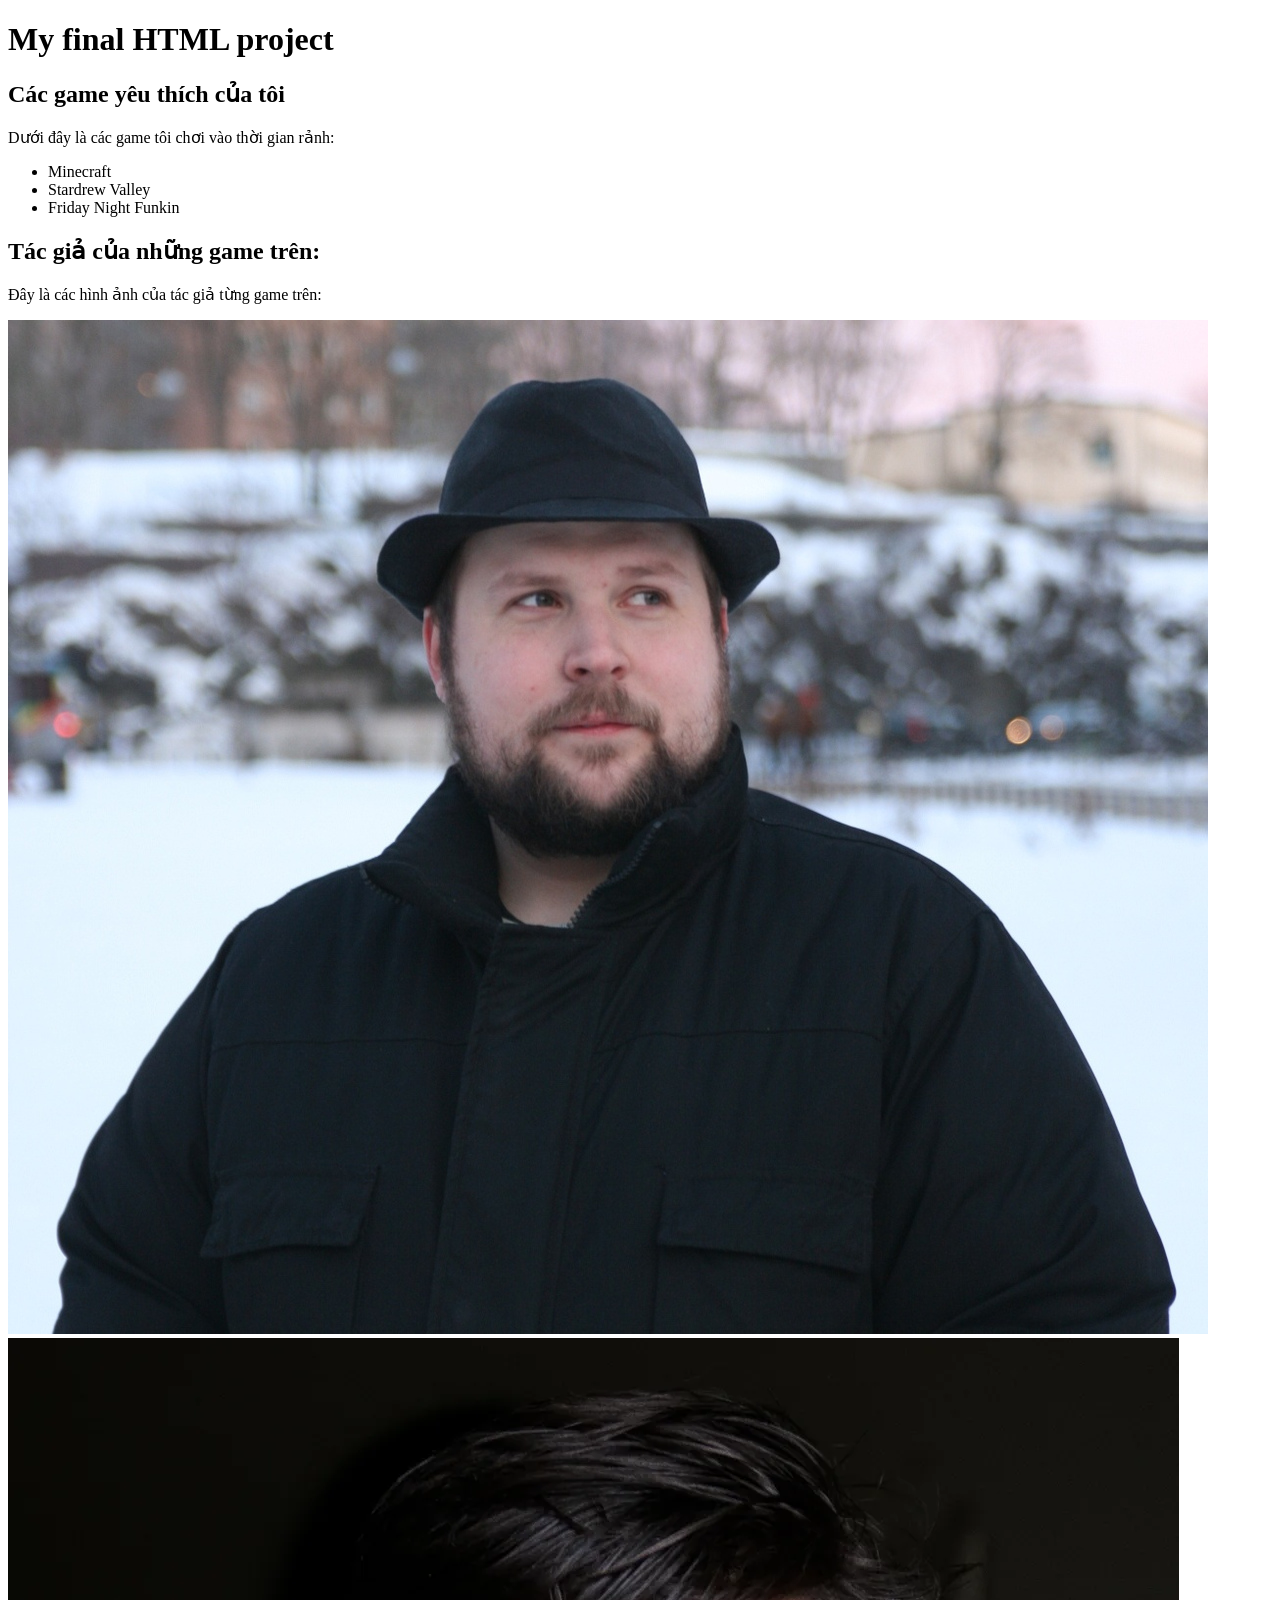
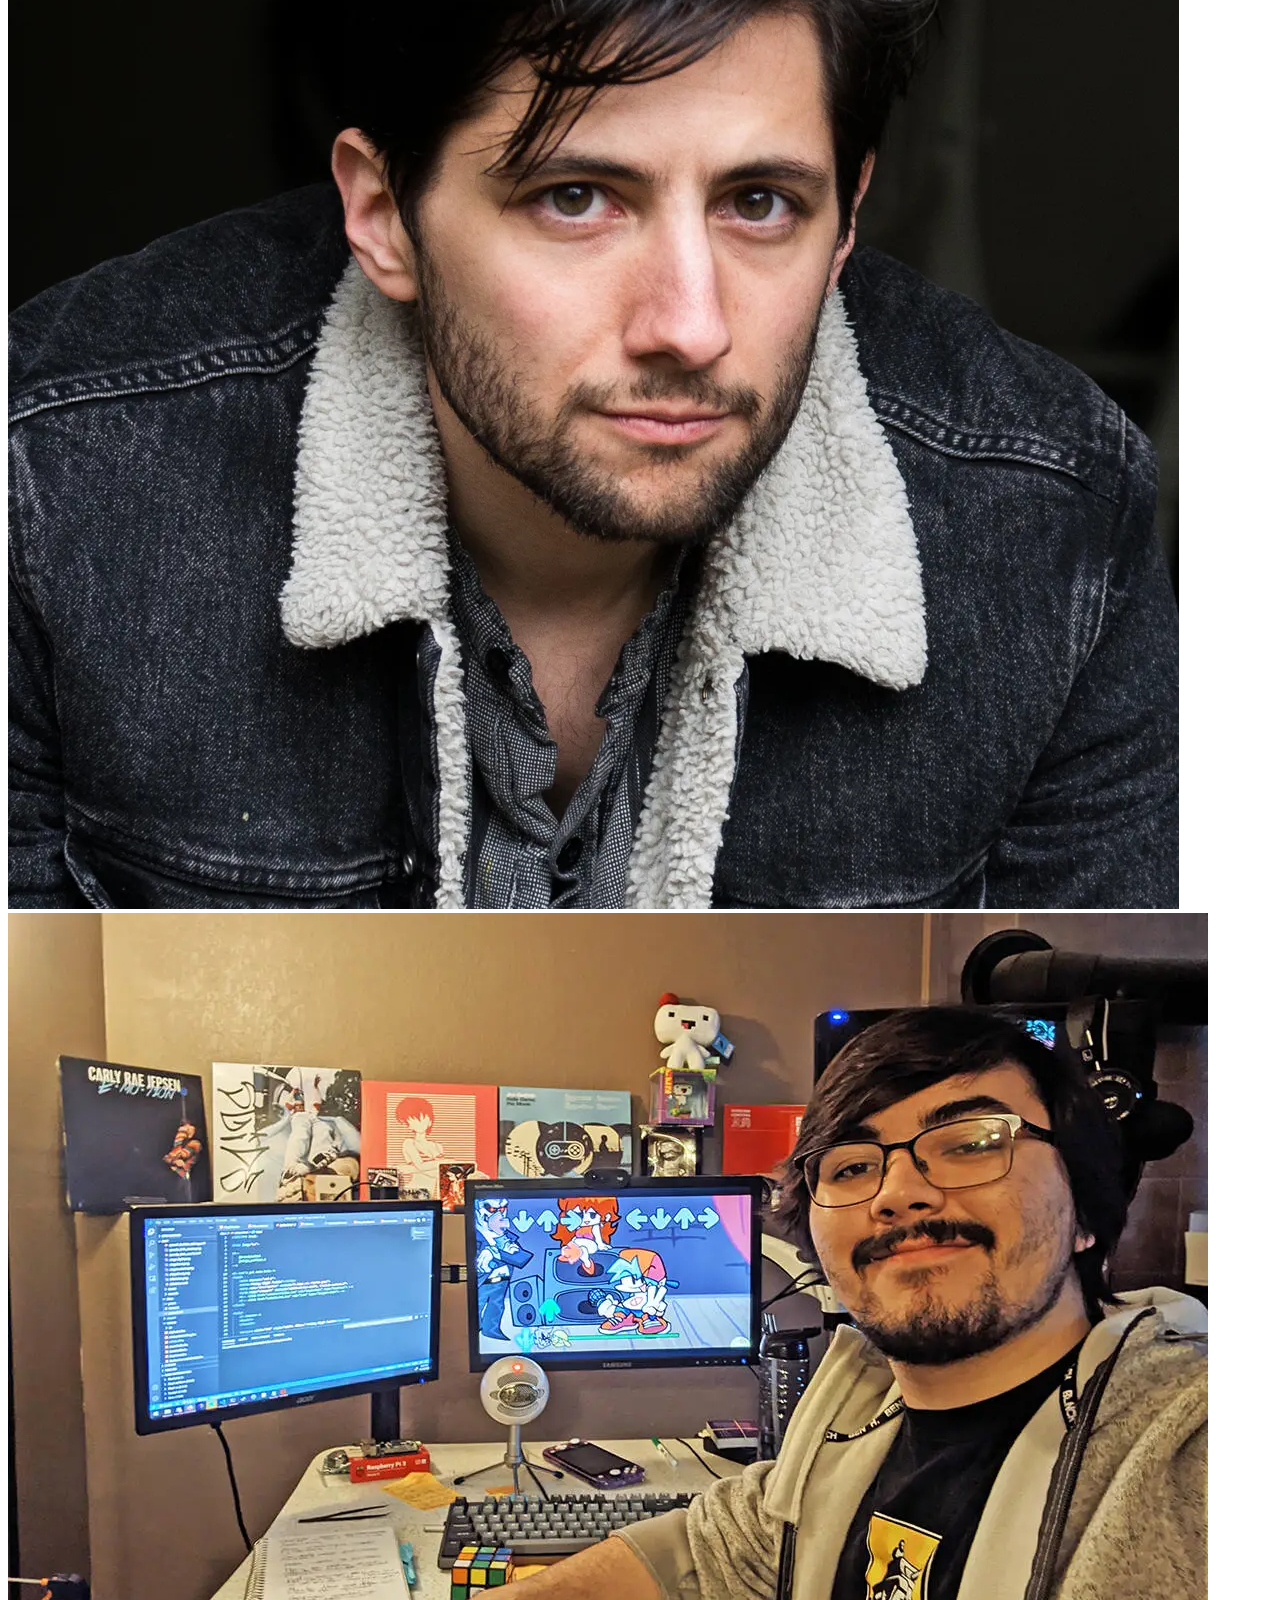
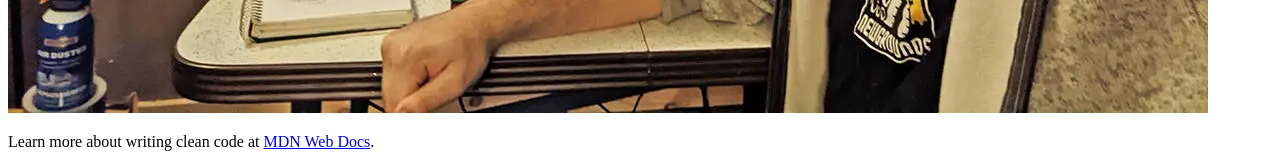
==== index.html @ ace1ad9e "Add files via upload" ====
<!DOCTYPE html>
<html lang="en">
<head>
    <meta charset="UTF-8">
    <meta name="viewport" content="width=device-width, initial-scale=1.0">
    <title>My Final Project</title>
</head>
<body>
    <main>
        <h1>My final HTML project</h1>
        
        <section>
            <h2>Các game yêu thích của tôi</h2>
            <p>Dưới đây là các game tôi chơi vào thời gian rảnh:</p>
            
            <ul>
                <li>Minecraft</li>
                <li>Stardrew Valley</li>
                <li>Friday Night Funkin</li>
            </ul>
        </section>

        <article>
            <h2>Tác giả của những game trên:</h2>
            <p>Đây là các hình ảnh của tác giả từng game trên:</p>
            
            <img src="Notch.jpg">
            <img src="Eric.jpg">
            <img src="tsb.jpg">
        </article>

        <footer>
            <p>Learn more about writing clean code at <a href="https://developer.mozilla.org/en-US/docs/Web/HTML" target="_blank" rel="noopener noreferrer">MDN Web Docs</a>.</p>
        </footer>
    </main>
</body>
</html>
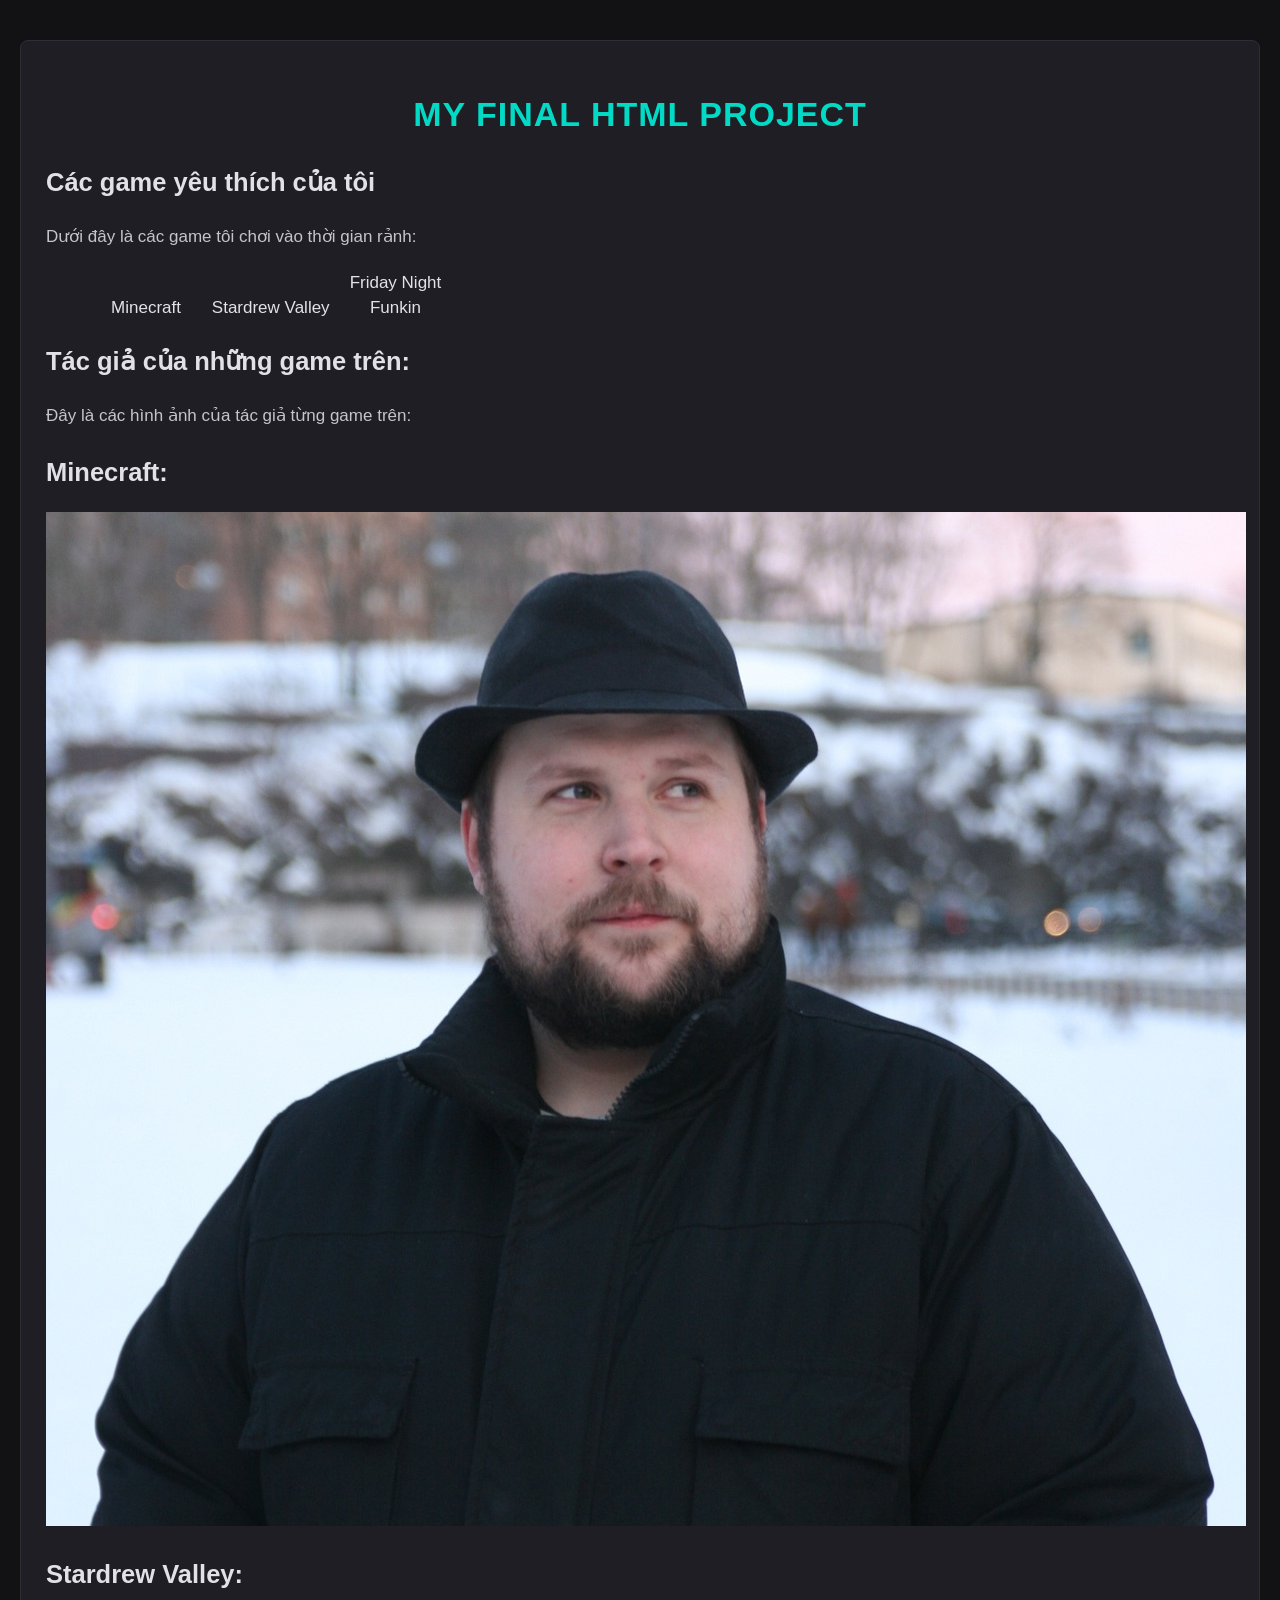
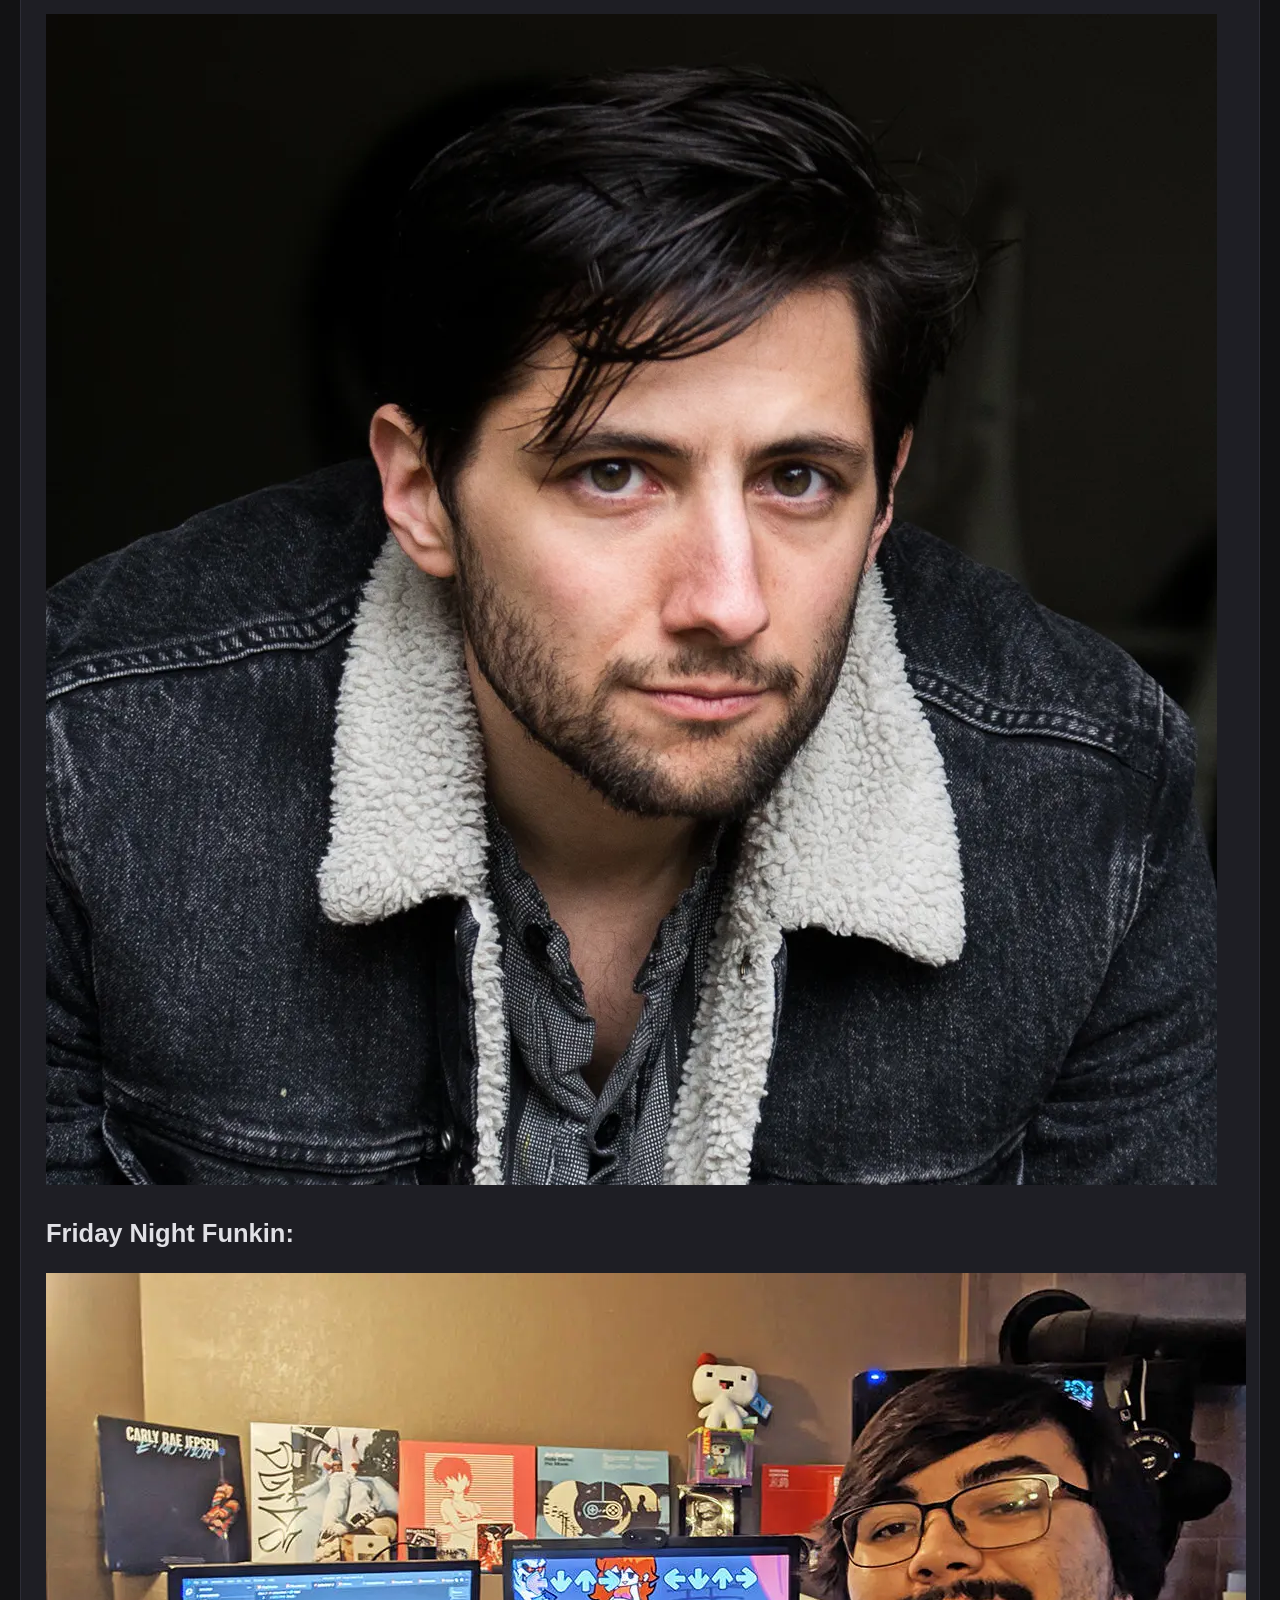
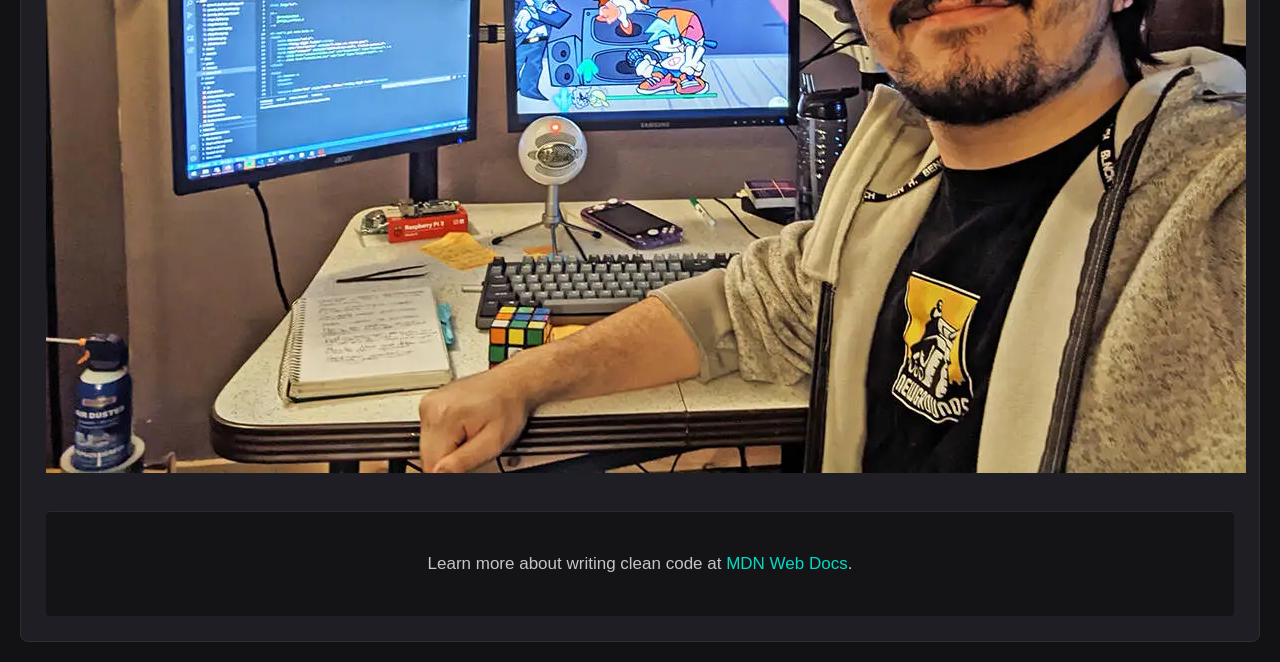
==== commit 223e3307: "Add files via upload" ====
--- a/index.html
+++ b/index.html
@@ -4,6 +4,8 @@
     <meta charset="UTF-8">
     <meta name="viewport" content="width=device-width, initial-scale=1.0">
     <title>My Final Project</title>
+
+    <link rel="stylesheet" href="style.css">
 </head>
 <body>
     <main>
@@ -24,8 +26,11 @@
             <h2>Tác giả của những game trên:</h2>
             <p>Đây là các hình ảnh của tác giả từng game trên:</p>
             
+            <h2>Minecraft: </h2>
             <img src="Notch.jpg">
+            <h2>Stardrew Valley:</h2>
             <img src="Eric.jpg">
+            <h2>Friday Night Funkin:</h2>
             <img src="tsb.jpg">
         </article>
 
--- a/style.css
+++ b/style.css
@@ -0,0 +1,84 @@
+/* Bước 3: Định dạng thẻ body (Nền tối huyền bí để làm nổi bật các thành phần khác) */
+body {
+    font-family: 'Segoe UI', Tahoma, Geneva, Verdana, sans-serif;
+    font-size: 16px;
+    line-height: 1.5;
+    margin: 0;
+    padding: 20px;
+    background-color: #121214; /* Màu nền tối chủ đạo */
+    color: #e1e1e6;            /* Màu chữ xám sáng để không bị mỏi mắt */
+}
+
+/* Bước 4: Định dạng thẻ header (Màu tím Neon cực kỳ nổi bật) */
+header {
+    background-color: #6200ee; /* Màu tím đậm nổi bật */
+    color: #ffffff;            /* Chữ màu trắng */
+    padding: 25px;
+    border-radius: 8px;
+    box-shadow: 0 4px 15px rgba(98, 0, 238, 0.3); /* Tạo hiệu ứng phát sáng nhẹ */
+}
+
+/* Bước 5: Định dạng thẻ nav (Màu tối hơn một chút để tạo chiều sâu) */
+nav {
+    background-color: #1f1f23;
+    padding: 12px;
+    border-radius: 4px;
+    border: 1px solid #323238;
+}
+
+/* Bước 8: Định dạng thẻ li (Xếp thành hàng ngang làm menu) */
+nav ul {
+    list-style-type: none;
+    padding: 0;
+    margin: 0;
+}
+
+li {
+    display: inline-block; 
+    width: 120px;          
+    text-align: center;
+}
+
+/* Bước 6: Định dạng thẻ main (Nền xám đen cao cấp, làm nổi bật nội dung bên trong) */
+main {
+    background-color: #1e1e24; /* Nền khu vực nội dung chính */
+    font-size: 17px;
+    padding: 25px;
+    margin-top: 20px;
+    border-radius: 8px;
+    border: 1px solid #2e2e38;
+}
+
+/* Bước 9: Định dạng thẻ h1 (Màu xanh ngọc Cyan - cực kỳ nổi bật trên nền tối) */
+h1 {
+    text-align: center;
+    font-family: 'Helvetica Neue', Helvetica, Arial, sans-serif;
+    color: #03dac6; /* Màu xanh ngọc dạ quang */
+    text-transform: uppercase; /* Viết hoa toàn bộ tiêu đề cho cá tính */
+    letter-spacing: 1px;       /* Giãn khoảng cách chữ */
+}
+
+/* Bước 10: Định dạng thẻ p (Màu chữ trắng mờ giúp đọc nội dung dễ chịu) */
+p {
+    line-height: 1.8;
+    color: #c4c4cc; 
+}
+
+/* Bước 7: Định dạng thẻ footer (Nền tối đồng bộ) */
+footer {
+    background-color: #141416;
+    padding: 20px;
+    text-align: center;
+    margin-top: 30px;
+    border-radius: 4px;
+    border-top: 1px solid #29292e;
+}
+
+/* Màu liên kết trong footer để nổi bật và dễ nhìn thấy */
+footer a {
+    color: #03dac6;
+    text-decoration: none;
+}
+footer a:hover {
+    text-decoration: underline; /* Gạch chân khi di chuột vào */
+}
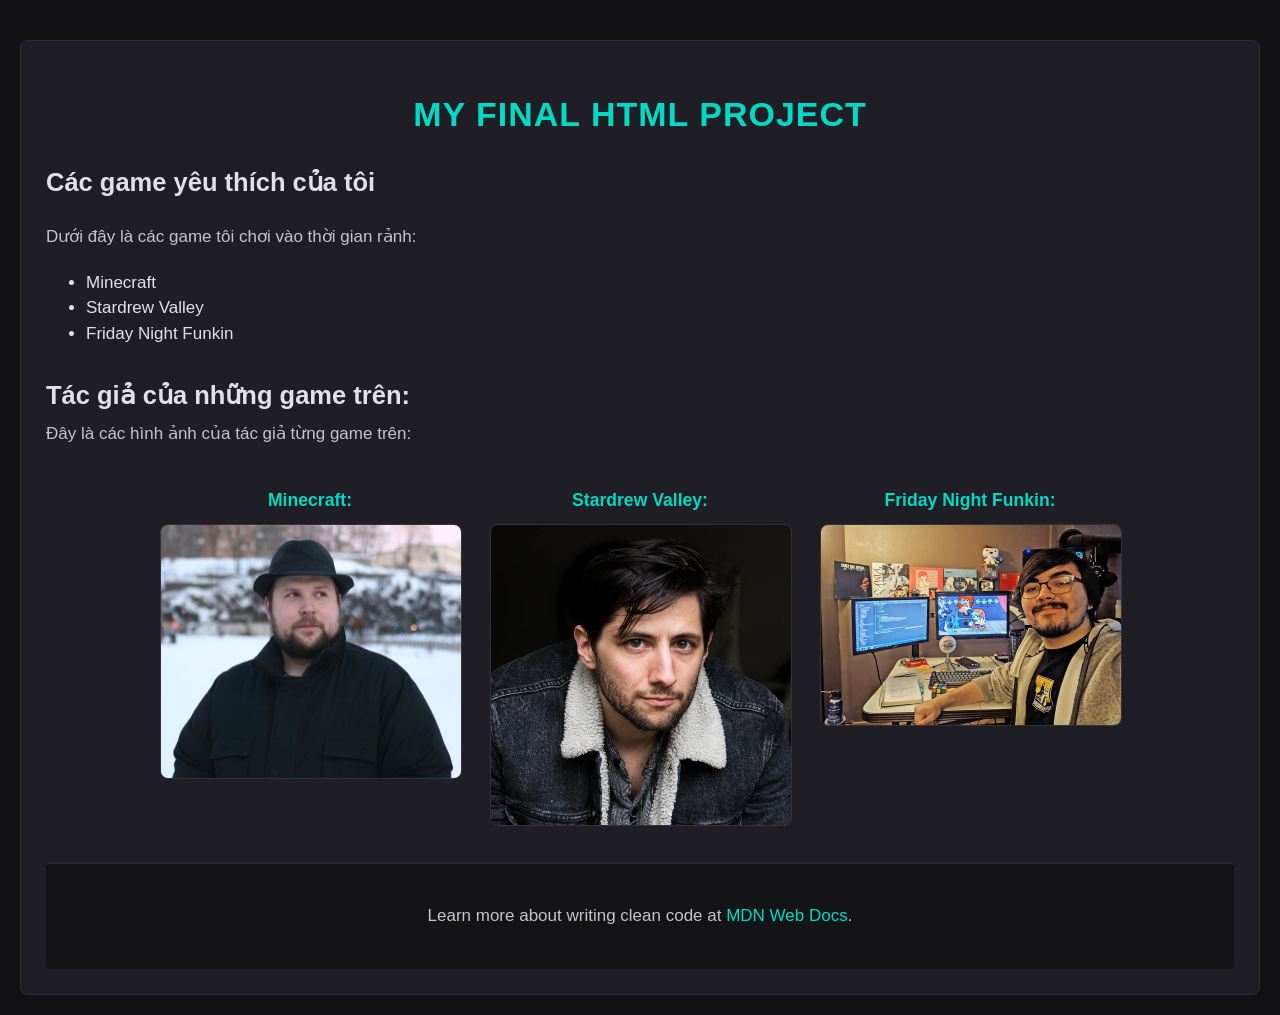
==== commit 37adf5d3: "Add files via upload" ====
--- a/index.html
+++ b/index.html
@@ -4,14 +4,15 @@
     <meta charset="UTF-8">
     <meta name="viewport" content="width=device-width, initial-scale=1.0">
     <title>My Final Project</title>
-
     <link rel="stylesheet" href="style.css">
 </head>
 <body>
-    <main>
+    <a href="#main-content" class="skip-link">Skip to Main Content</a>
+
+    <main id="main-content">
         <h1>My final HTML project</h1>
         
-        <section>
+        <section class="intro-section"> 
             <h2>Các game yêu thích của tôi</h2>
             <p>Dưới đây là các game tôi chơi vào thời gian rảnh:</p>
             
@@ -22,16 +23,26 @@
             </ul>
         </section>
 
-        <article>
-            <h2>Tác giả của những game trên:</h2>
-            <p>Đây là các hình ảnh của tác giả từng game trên:</p>
+        <article class="authors-section">
+            <div class="section-header">
+                <h2>Tác giả của những game trên:</h2>
+                <p>Đây là các hình ảnh của tác giả từng game trên:</p>
+            </div>
             
-            <h2>Minecraft: </h2>
-            <img src="Notch.jpg">
-            <h2>Stardrew Valley:</h2>
-            <img src="Eric.jpg">
-            <h2>Friday Night Funkin:</h2>
-            <img src="tsb.jpg">
+            <div class="flex-container">
+                <div class="game-card">
+                    <h3>Minecraft:</h3>
+                    <img src="Notch.jpg" alt="Notch">
+                </div>
+                <div class="game-card">
+                    <h3>Stardrew Valley:</h3>
+                    <img src="Eric.jpg" alt="Eric">
+                </div>
+                <div class="game-card">
+                    <h3>Friday Night Funkin:</h3>
+                    <img src="tsb.jpg" alt="tsb">
+                </div>
+            </div>
         </article>
 
         <footer>
--- a/style.css
+++ b/style.css
@@ -1,47 +1,61 @@
-/* Bước 3: Định dạng thẻ body (Nền tối huyền bí để làm nổi bật các thành phần khác) */
 body {
     font-family: 'Segoe UI', Tahoma, Geneva, Verdana, sans-serif;
     font-size: 16px;
     line-height: 1.5;
     margin: 0;
     padding: 20px;
-    background-color: #121214; /* Màu nền tối chủ đạo */
-    color: #e1e1e6;            /* Màu chữ xám sáng để không bị mỏi mắt */
+    background-color: #121214; 
+    color: #e1e1e6;            
 }
 
-/* Bước 4: Định dạng thẻ header (Màu tím Neon cực kỳ nổi bật) */
+h1 {
+    text-align: center;
+    font-family: 'Helvetica Neue', Helvetica, Arial, sans-serif;
+    color: #03dac6; 
+    text-transform: uppercase; 
+    letter-spacing: 1px;       
+}
+
+p {
+    line-height: 1.8;
+    color: #c4c4cc; 
+}
+
 header {
-    background-color: #6200ee; /* Màu tím đậm nổi bật */
-    color: #ffffff;            /* Chữ màu trắng */
+    background-color: #6200ee;
+    color: #ffffff;            
     padding: 25px;
     border-radius: 8px;
-    box-shadow: 0 4px 15px rgba(98, 0, 238, 0.3); /* Tạo hiệu ứng phát sáng nhẹ */
+    box-shadow: 0 4px 15px rgba(98, 0, 238, 0.3); 
 }
 
-/* Bước 5: Định dạng thẻ nav (Màu tối hơn một chút để tạo chiều sâu) */
 nav {
     background-color: #1f1f23;
     padding: 12px;
     border-radius: 4px;
     border: 1px solid #323238;
+    display: inline-block;
+    width: 80%;
 }
 
-/* Bước 8: Định dạng thẻ li (Xếp thành hàng ngang làm menu) */
+nav img {
+    width: 10%;
+}
+
 nav ul {
     list-style-type: none;
     padding: 0;
     margin: 0;
 }
 
-li {
+/*li {
     display: inline-block; 
     width: 120px;          
     text-align: center;
-}
+}*/
 
-/* Bước 6: Định dạng thẻ main (Nền xám đen cao cấp, làm nổi bật nội dung bên trong) */
 main {
-    background-color: #1e1e24; /* Nền khu vực nội dung chính */
+    background-color: #1e1e24;
     font-size: 17px;
     padding: 25px;
     margin-top: 20px;
@@ -49,22 +63,6 @@
     border: 1px solid #2e2e38;
 }
 
-/* Bước 9: Định dạng thẻ h1 (Màu xanh ngọc Cyan - cực kỳ nổi bật trên nền tối) */
-h1 {
-    text-align: center;
-    font-family: 'Helvetica Neue', Helvetica, Arial, sans-serif;
-    color: #03dac6; /* Màu xanh ngọc dạ quang */
-    text-transform: uppercase; /* Viết hoa toàn bộ tiêu đề cho cá tính */
-    letter-spacing: 1px;       /* Giãn khoảng cách chữ */
-}
-
-/* Bước 10: Định dạng thẻ p (Màu chữ trắng mờ giúp đọc nội dung dễ chịu) */
-p {
-    line-height: 1.8;
-    color: #c4c4cc; 
-}
-
-/* Bước 7: Định dạng thẻ footer (Nền tối đồng bộ) */
 footer {
     background-color: #141416;
     padding: 20px;
@@ -74,11 +72,82 @@
     border-top: 1px solid #29292e;
 }
 
-/* Màu liên kết trong footer để nổi bật và dễ nhìn thấy */
 footer a {
     color: #03dac6;
     text-decoration: none;
 }
+
 footer a:hover {
-    text-decoration: underline; /* Gạch chân khi di chuột vào */
+    text-decoration: underline;
+}
+
+.authors-section {
+    margin-top: 30px;
+    text-align: left;
+}
+
+.section-header h2 {
+    margin-bottom: 5px;
+    text-align: left;
+}
+
+.section-header p {
+    margin-top: 0;
+    text-align: left;
+}
+
+.grid {
+    display: grid;
+    grid-template-columns: 40% 40%;
+    justify-content: space-around;
+    align-items: center;       
+    row-gap: 20px;              
+}
+
+.grid img {
+    width: 100%;                 
+    display: block;
+}
+
+.flex-container {
+    display: flex;
+    flex-wrap: wrap;              
+    justify-content: center;      
+    gap: 30px;                    
+    margin-top: 20px;
+}
+
+.game-card {
+    text-align: center; 
+    flex: 1;
+    min-width: 200px;
+    max-width: 300px; 
+}
+
+.game-card img {
+    width: 100%;     
+    height: auto;
+    border-radius: 8px;
+    border: 1px solid #323238;
+}
+
+.game-card h3 {
+    color: #03dac6;
+    margin-bottom: 10px;
+    font-size: 1.1rem;
+}
+
+.skip-link {
+    position: absolute;
+    top: -40px;
+    left: 0;
+    background: #6200ee;
+    color: white;
+    padding: 8px;
+    z-index: 100;
+    text-decoration: none;
+}
+
+.skip-link:focus {
+    top: 0;
 }
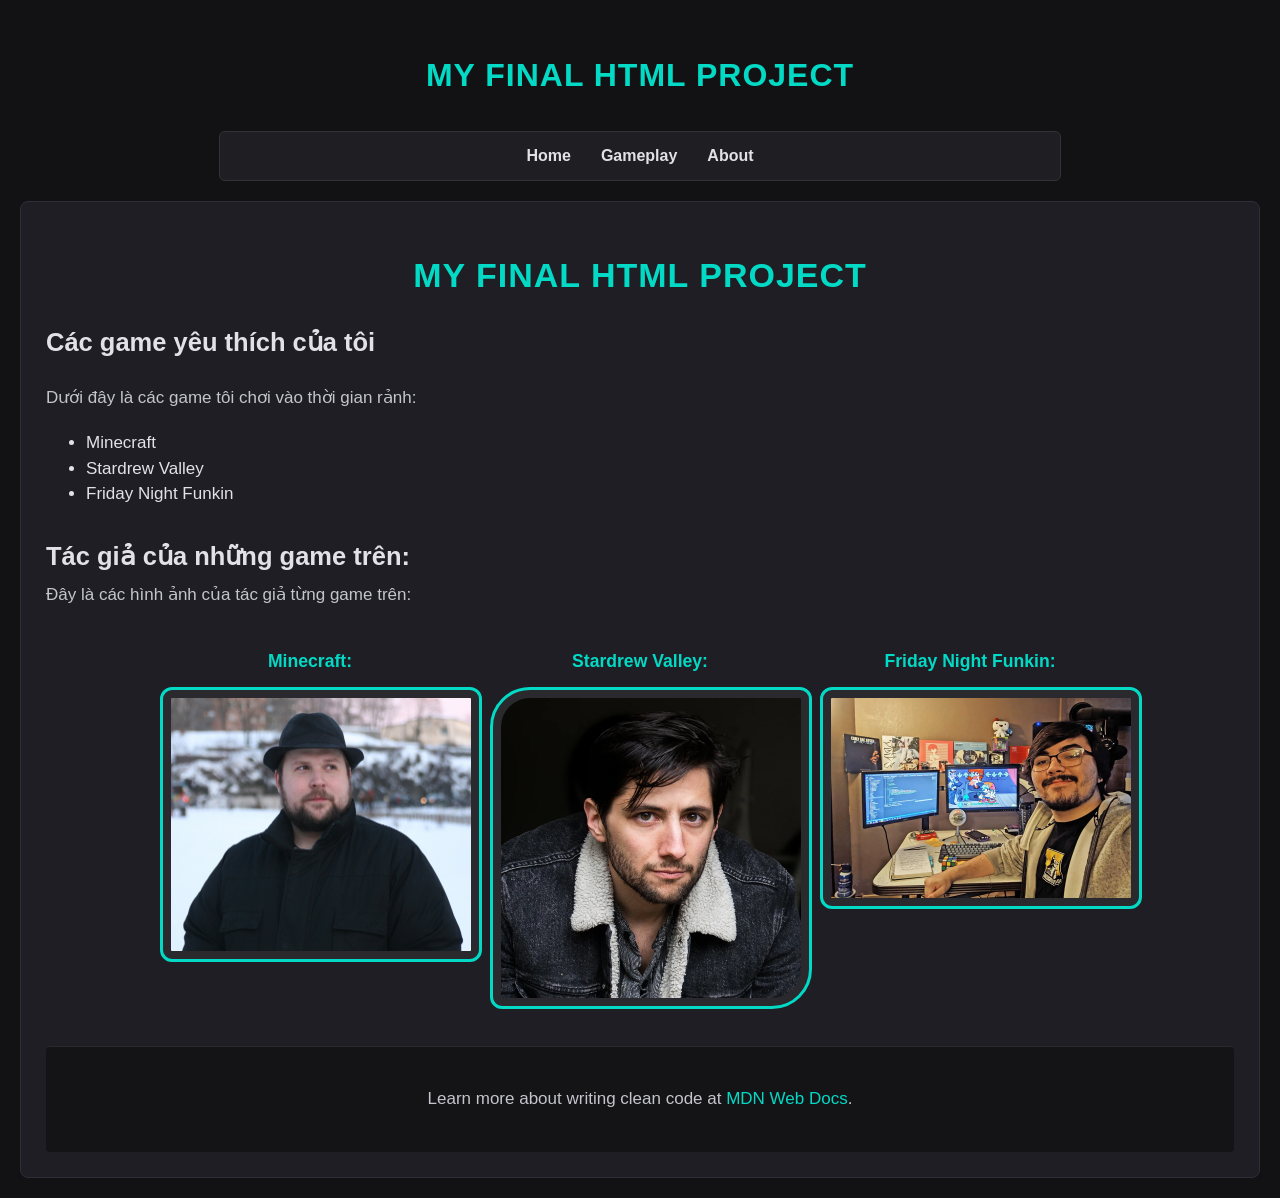
==== commit fcc3498c: "Add files via upload" ====
--- a/index.html
+++ b/index.html
@@ -3,11 +3,21 @@
 <head>
     <meta charset="UTF-8">
     <meta name="viewport" content="width=device-width, initial-scale=1.0">
-    <title>My Final Project</title>
+    <header>
+        <h1>My final HTML project</h1>
+    </header>
     <link rel="stylesheet" href="style.css">
 </head>
 <body>
     <a href="#main-content" class="skip-link">Skip to Main Content</a>
+
+    <nav>
+        <ul>
+            <li><a href="index.html">Home</a></li>
+            <li><a href="gameplay.html">Gameplay</a></li>
+            <li><a href="about.html">About</a></li>
+        </ul>
+    </nav>
 
     <main id="main-content">
         <h1>My final HTML project</h1>
--- a/style.css
+++ b/style.css
@@ -22,37 +22,41 @@
 }
 
 header {
-    background-color: #6200ee;
+    background-color: transparent;
     color: #ffffff;            
-    padding: 25px;
-    border-radius: 8px;
-    box-shadow: 0 4px 15px rgba(98, 0, 238, 0.3); 
+    padding: 10px 0;               
+    text-align: center;
+    box-shadow: none;              
 }
 
 nav {
     background-color: #1f1f23;
-    padding: 12px;
-    border-radius: 4px;
+    padding: 12px 20px;
+    border-radius: 6px;
     border: 1px solid #323238;
-    display: inline-block;
-    width: 80%;
-}
-
-nav img {
-    width: 10%;
+    margin: 0 auto 20px auto;
+    max-width: 800px;
 }
 
 nav ul {
     list-style-type: none;
     padding: 0;
     margin: 0;
+    display: flex;             
+    justify-content: center;   
+    gap: 30px;                 
 }
 
-/*li {
-    display: inline-block; 
-    width: 120px;          
-    text-align: center;
-}*/
+nav ul li a {
+    color: #e1e1e6;
+    text-decoration: none;
+    font-weight: 600;
+    transition: color 0.2s ease; 
+}
+
+nav ul li a:hover {
+    color: #03dac6;            
+}
 
 main {
     background-color: #1e1e24;
@@ -98,15 +102,10 @@
 
 .grid {
     display: grid;
-    grid-template-columns: 40% 40%;
+    grid-template-columns: 1fr 1fr; 
     justify-content: space-around;
-    align-items: center;       
-    row-gap: 20px;              
-}
-
-.grid img {
-    width: 100%;                 
-    display: block;
+    gap: 30px;
+    margin-bottom: 30px;             
 }
 
 .flex-container {
@@ -120,21 +119,35 @@
 .game-card {
     text-align: center; 
     flex: 1;
-    min-width: 200px;
+    min-width: 220px;
     max-width: 300px; 
+}
+
+.game-card h3 {
+    color: #03dac6;
+    margin-bottom: 12px;
+    font-size: 1.1rem;
 }
 
 .game-card img {
     width: 100%;     
     height: auto;
-    border-radius: 8px;
-    border: 1px solid #323238;
+    background-color: #29292e;   
+    border: 3px solid #03dac6;   
+    padding: 8px;                
+    border-radius: 12px;         
+    transition: transform 0.3s ease, border-color 0.3s ease, box-shadow 0.3s ease;
 }
 
-.game-card h3 {
-    color: #03dac6;
-    margin-bottom: 10px;
-    font-size: 1.1rem;
+.game-card img:hover {
+    transform: scale(1.05);      
+    border-color: #6200ee;       
+    box-shadow: 0 10px 20px rgba(3, 218, 198, 0.3); 
+    cursor: pointer;
+}
+
+.flex-container .game-card:nth-child(even) img {
+    border-radius: 40px 12px 40px 12px; 
 }
 
 .skip-link {
@@ -143,11 +156,13 @@
     left: 0;
     background: #6200ee;
     color: white;
-    padding: 8px;
+    padding: 8px 12px;
     z-index: 100;
     text-decoration: none;
+    border-radius: 0 0 4px 4px;
+    transition: top 0.2s ease;
 }
 
 .skip-link:focus {
-    top: 0;
+    top: 0; 
 }
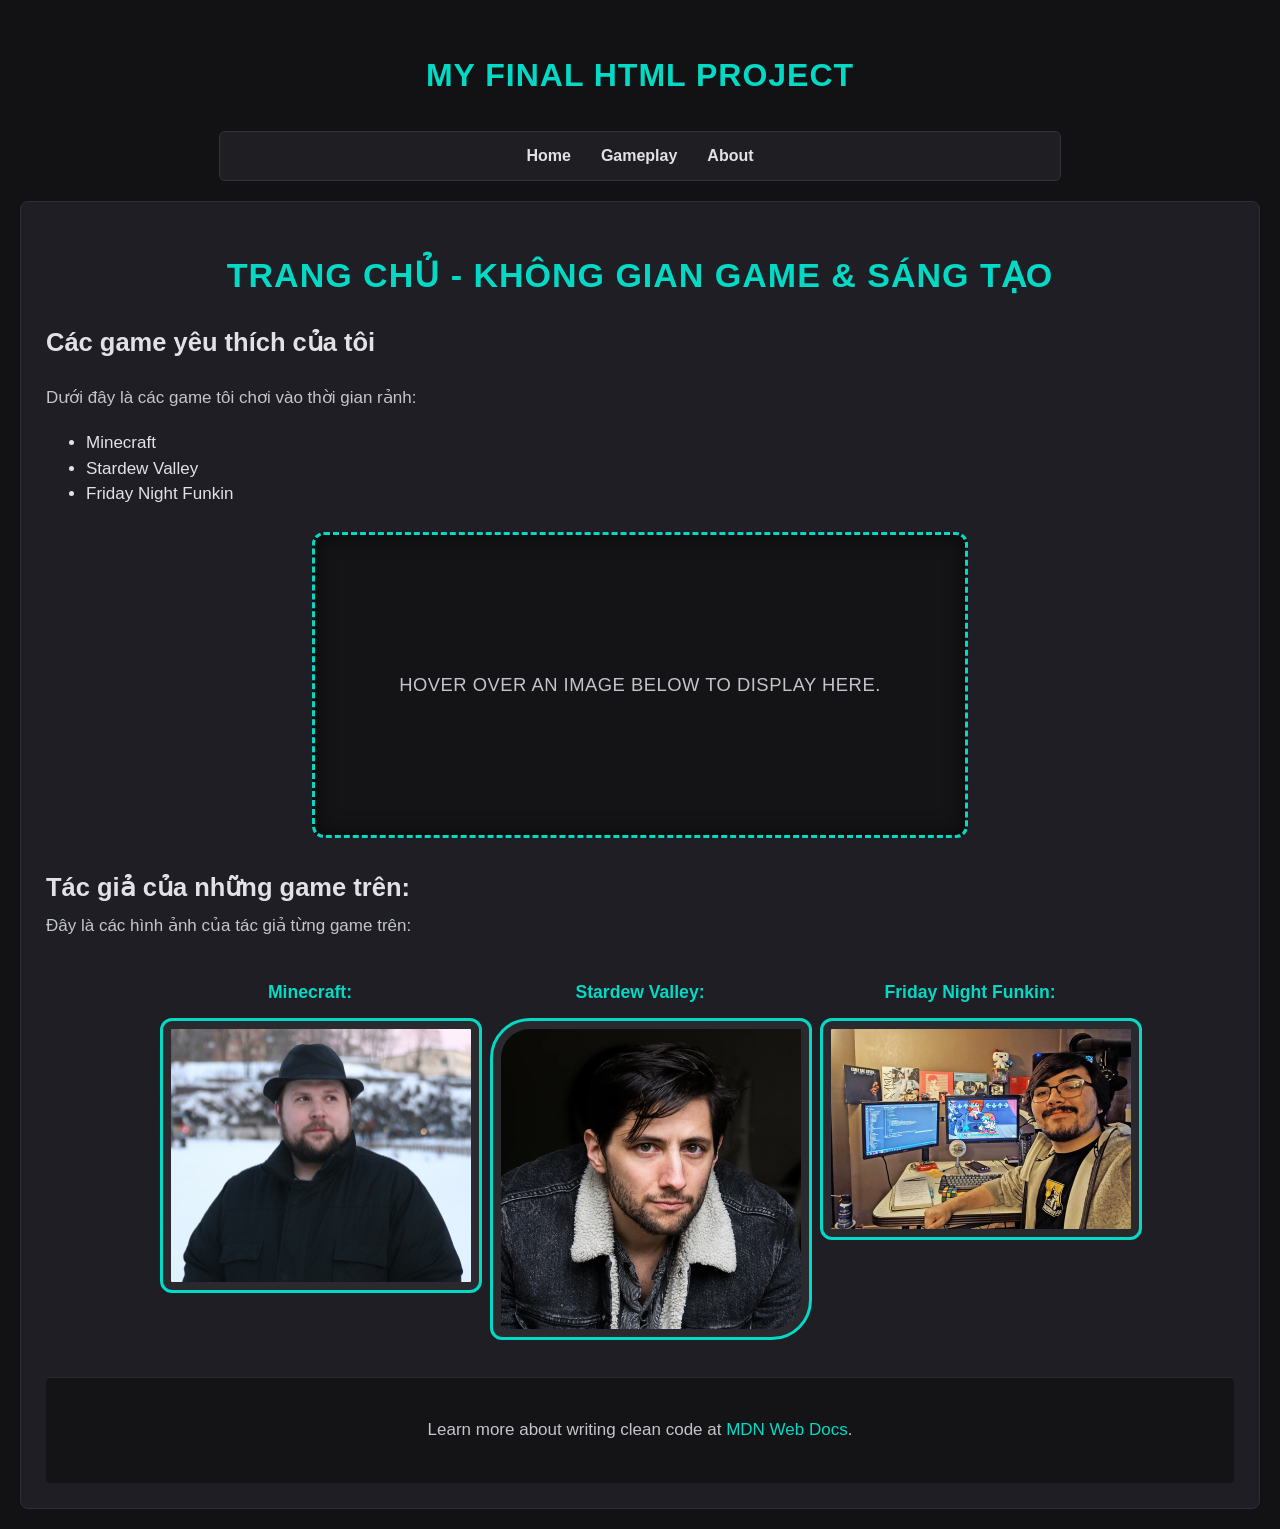
==== commit f766aa65: "Add files via upload" ====
--- a/index.html
+++ b/index.html
@@ -3,13 +3,15 @@
 <head>
     <meta charset="UTF-8">
     <meta name="viewport" content="width=device-width, initial-scale=1.0">
-    <header>
-        <h1>My final HTML project</h1>
-    </header>
+    <title>My Final Project</title>
     <link rel="stylesheet" href="style.css">
 </head>
 <body>
     <a href="#main-content" class="skip-link">Skip to Main Content</a>
+
+    <header>
+        <h1>My final HTML project</h1>
+    </header>
 
     <nav>
         <ul>
@@ -20,7 +22,7 @@
     </nav>
 
     <main id="main-content">
-        <h1>My final HTML project</h1>
+        <h1>Trang chủ - Không gian Game & Sáng tạo</h1>
         
         <section class="intro-section"> 
             <h2>Các game yêu thích của tôi</h2>
@@ -28,10 +30,13 @@
             
             <ul>
                 <li>Minecraft</li>
-                <li>Stardrew Valley</li>
-                <li>Friday Night Funkin</li>
+                <li>Stardew Valley</li> <li>Friday Night Funkin</li>
             </ul>
         </section>
+
+        <div id="image">
+            Hover over an image below to display here.
+        </div>
 
         <article class="authors-section">
             <div class="section-header">
@@ -45,8 +50,7 @@
                     <img src="Notch.jpg" alt="Notch">
                 </div>
                 <div class="game-card">
-                    <h3>Stardrew Valley:</h3>
-                    <img src="Eric.jpg" alt="Eric">
+                    <h3>Stardew Valley:</h3> <img src="Eric.jpg" alt="Eric">
                 </div>
                 <div class="game-card">
                     <h3>Friday Night Funkin:</h3>
@@ -59,5 +63,6 @@
             <p>Learn more about writing clean code at <a href="https://developer.mozilla.org/en-US/docs/Web/HTML" target="_blank" rel="noopener noreferrer">MDN Web Docs</a>.</p>
         </footer>
     </main>
+    <script src="script.js"></script>
 </body>
 </html>
--- a/style.css
+++ b/style.css
@@ -165,4 +165,26 @@
 
 .skip-link:focus {
     top: 0; 
+}
+
+#image {
+    width: 100%;
+    max-width: 650px;
+    height: 300px;
+    margin: 25px auto;
+    border: 3px dashed #03dac6;
+    border-radius: 12px;
+    background-color: #141416;
+    background-size: cover;
+    background-position: center;
+    background-repeat: no-repeat;
+    color: #c4c4cc;
+    text-align: center;
+    line-height: 300px; /* Căn giữa câu thông báo theo chiều dọc */
+    font-size: 1.15rem;
+    font-weight: 500;
+    text-transform: uppercase;
+    letter-spacing: 0.5px;
+    transition: background-image 0.25s ease-in-out, color 0.2s ease;
+    box-shadow: inset 0 0 20px rgba(0, 0, 0, 0.6);
 }
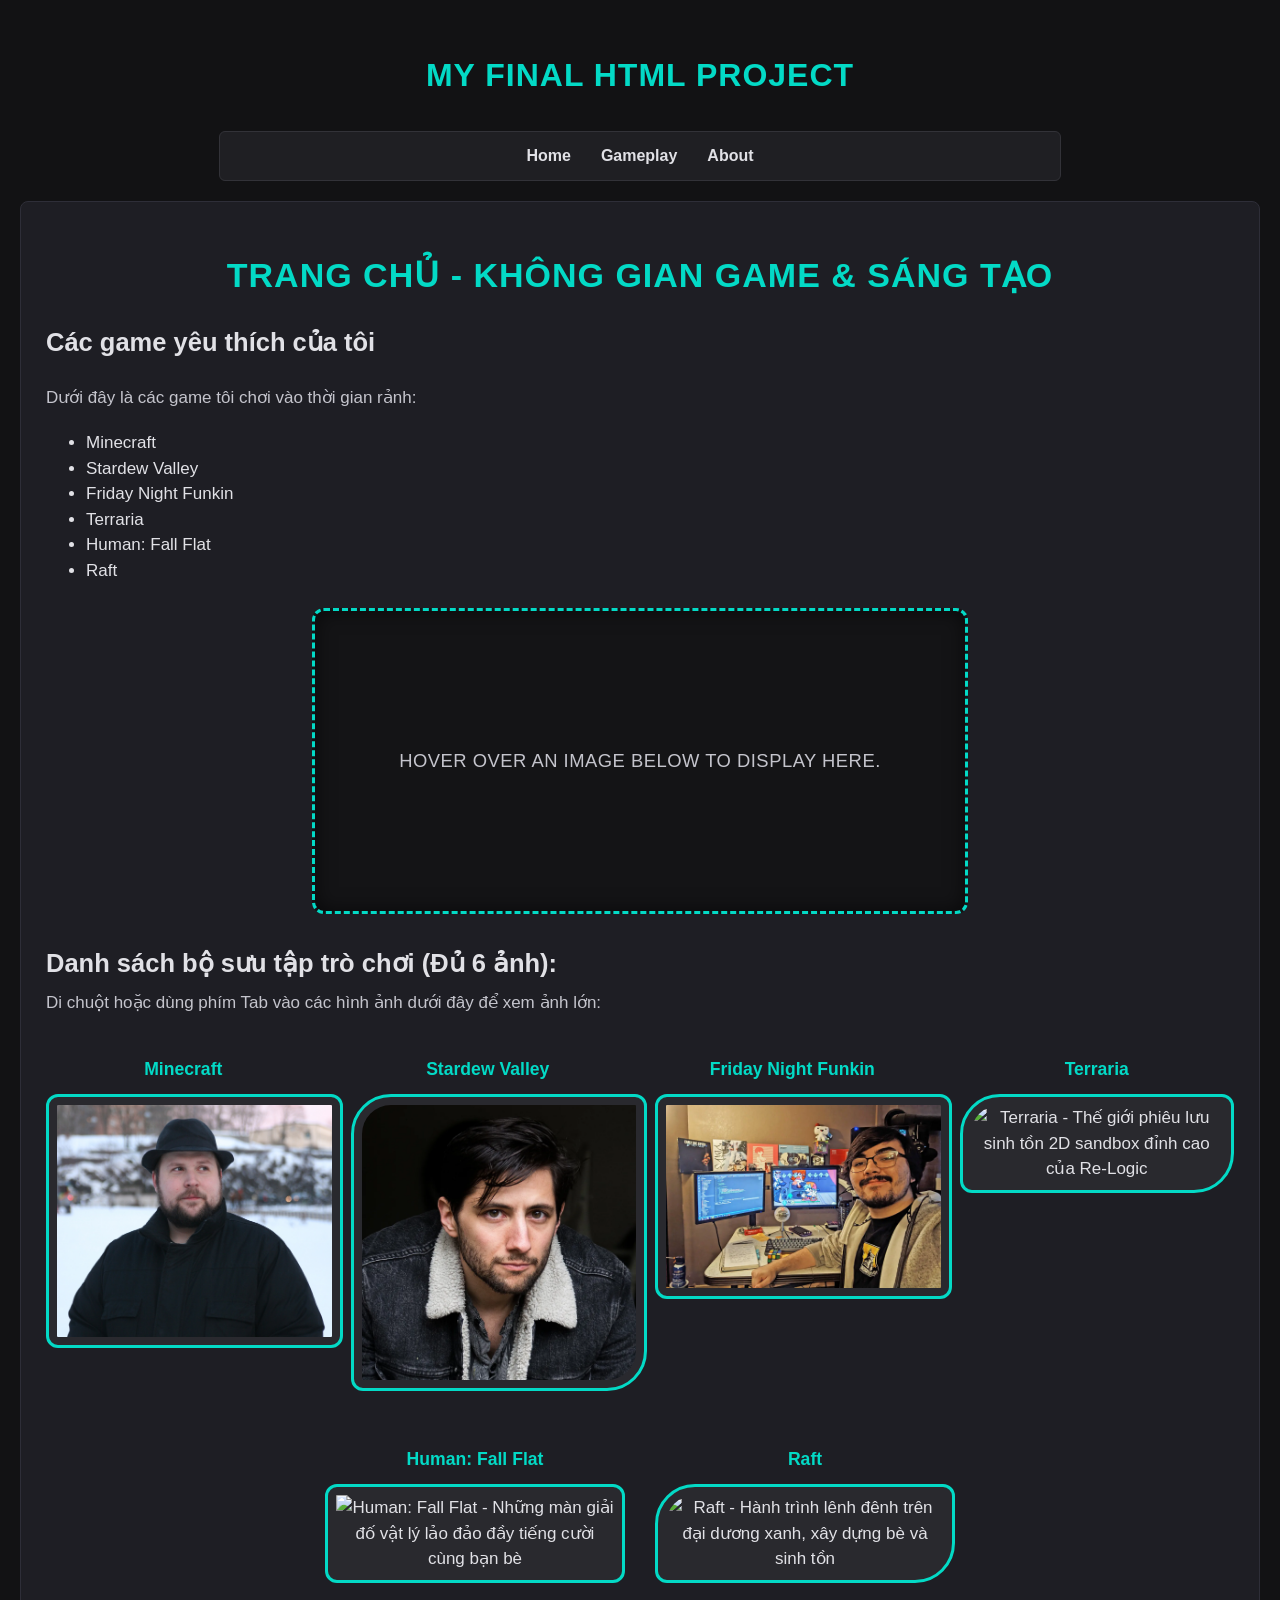
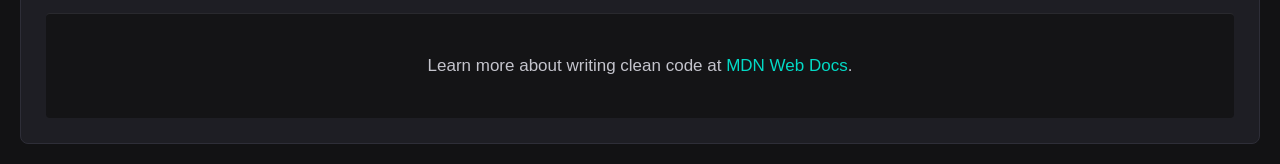
==== commit 5543199d: "Add files via upload" ====
--- a/index.html
+++ b/index.html
@@ -30,7 +30,11 @@
             
             <ul>
                 <li>Minecraft</li>
-                <li>Stardew Valley</li> <li>Friday Night Funkin</li>
+                <li>Stardew Valley</li>
+                <li>Friday Night Funkin</li>
+                <li>Terraria</li>
+                <li>Human: Fall Flat</li>
+                <li>Raft</li>
             </ul>
         </section>
 
@@ -40,21 +44,35 @@
 
         <article class="authors-section">
             <div class="section-header">
-                <h2>Tác giả của những game trên:</h2>
-                <p>Đây là các hình ảnh của tác giả từng game trên:</p>
+                <h2>Danh sách bộ sưu tập trò chơi (Đủ 6 ảnh):</h2>
+                <p>Di chuột hoặc dùng phím Tab vào các hình ảnh dưới đây để xem ảnh lớn:</p>
             </div>
             
             <div class="flex-container">
                 <div class="game-card">
-                    <h3>Minecraft:</h3>
-                    <img src="Notch.jpg" alt="Notch">
+                    <h3>Minecraft</h3>
+                    <img src="Notch.jpg" alt="Notch - Người đặt nền móng vĩ đại cho thế giới khối vuông Minecraft">
                 </div>
                 <div class="game-card">
-                    <h3>Stardew Valley:</h3> <img src="Eric.jpg" alt="Eric">
+                    <h3>Stardew Valley</h3>
+                    <img src="Eric.jpg" alt="Eric Barone - Nhà phát triển thiên tài một mình tạo nên Stardew Valley">
                 </div>
                 <div class="game-card">
-                    <h3>Friday Night Funkin:</h3>
-                    <img src="tsb.jpg" alt="tsb">
+                    <h3>Friday Night Funkin</h3>
+                    <img src="tsb.jpg" alt="The Funkin Crew - Đội ngũ đứng sau những giai điệu bắt tai của FNF">
+                </div>
+                
+                <div class="game-card">
+                    <h3>Terraria</h3>
+                    <img src="https://upload.wikimedia.org/wikipedia/commons/thumb/e/ee/Andrew_Spinks_%28cropped%29.jpg/500px-Andrew_Spinks_%28cropped%29.jpg" alt="Terraria - Thế giới phiêu lưu sinh tồn 2D sandbox đỉnh cao của Re-Logic">
+                </div>
+                <div class="game-card">
+                    <h3>Human: Fall Flat</h3>
+                    <img src="https://upload.wikimedia.org/wikipedia/en/thumb/e/e5/Human_Fall_Flat_cover_art.jpg/250px-Human_Fall_Flat_cover_art.jpg" alt="Human: Fall Flat - Những màn giải đố vật lý lảo đảo đầy tiếng cười cùng bạn bè">
+                </div>
+                <div class="game-card">
+                    <h3>Raft</h3>
+                    <img src="https://encrypted-tbn0.gstatic.com/images?q=tbn:ANd9GcQf5Zap-ZnU4rofRnI86DZ5IeFZ04_Cd1x-z5Tsb4bMB5BHT924gbf9UXY&s=10" alt="Raft - Hành trình lênh đênh trên đại dương xanh, xây dựng bè và sinh tồn">
                 </div>
             </div>
         </article>
